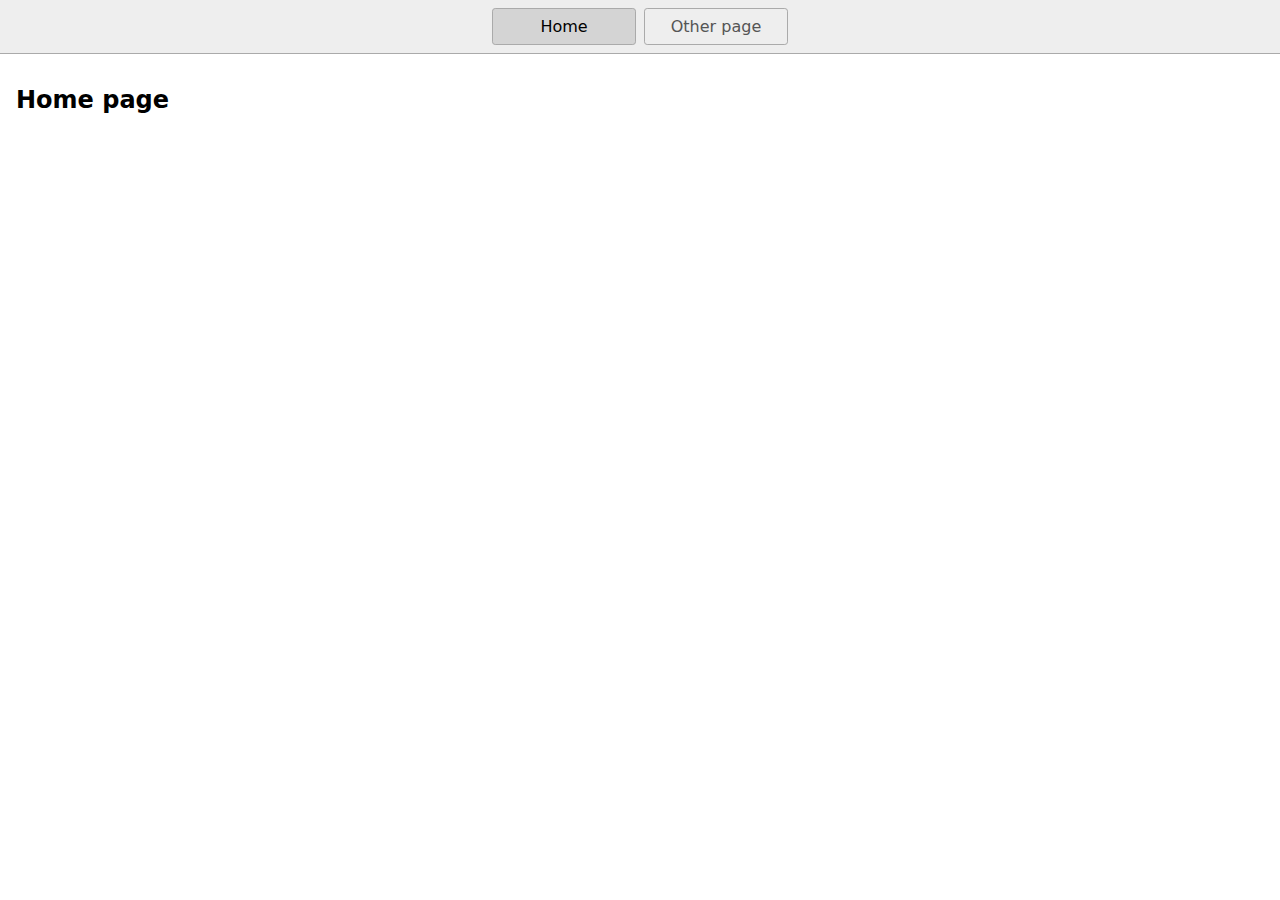
==== index.html @ 67f461c9 "Initial commit" ====
<!DOCTYPE html>
<html lang="en">
  <head>
    <title>Home</title>
    <meta charset="UTF-8" />
    <meta name="viewport" content="width=device-width" />
    <!--
      Need a visual blank slate?
      Remove all code in `styles.css`!
    -->
    <link rel="stylesheet" href="styles.css" />
    <script type="module" src="script.js"></script>
  </head>
  <body>
    <nav>
      <a href="/" aria-current="page">Home</a>
      <a href="/page2.html">Other page</a>
    </nav>
    <main>
      <h1>Home page</h1>
    </main>
  </body>
</html>
---- styles.css ----
* {
  box-sizing: border-box;
}

body {
  margin: 0;
  font-family: system-ui, sans-serif;
  color: black;
  background-color: white;
}

nav {
  display: flex;
  flex-wrap: wrap;
  align-items: center;
  justify-content: center;
  padding: 0.5rem;
  gap: 0.5rem;
  border-bottom: solid 1px #aaa;
  background-color: #eee;
}

nav a {
  display: inline-block;
  min-width: 9rem;
  padding: 0.5rem;
  border-radius: 0.2rem;
  border: solid 1px #aaa;
  text-align: center;
  text-decoration: none;
  color: #555;
}

nav a[aria-current='page'] {
  color: #000;
  background-color: #d4d4d4;
}

main {
  padding: 1rem;
}

h1 {
  font-weight: bold;
  font-size: 1.5rem;
}
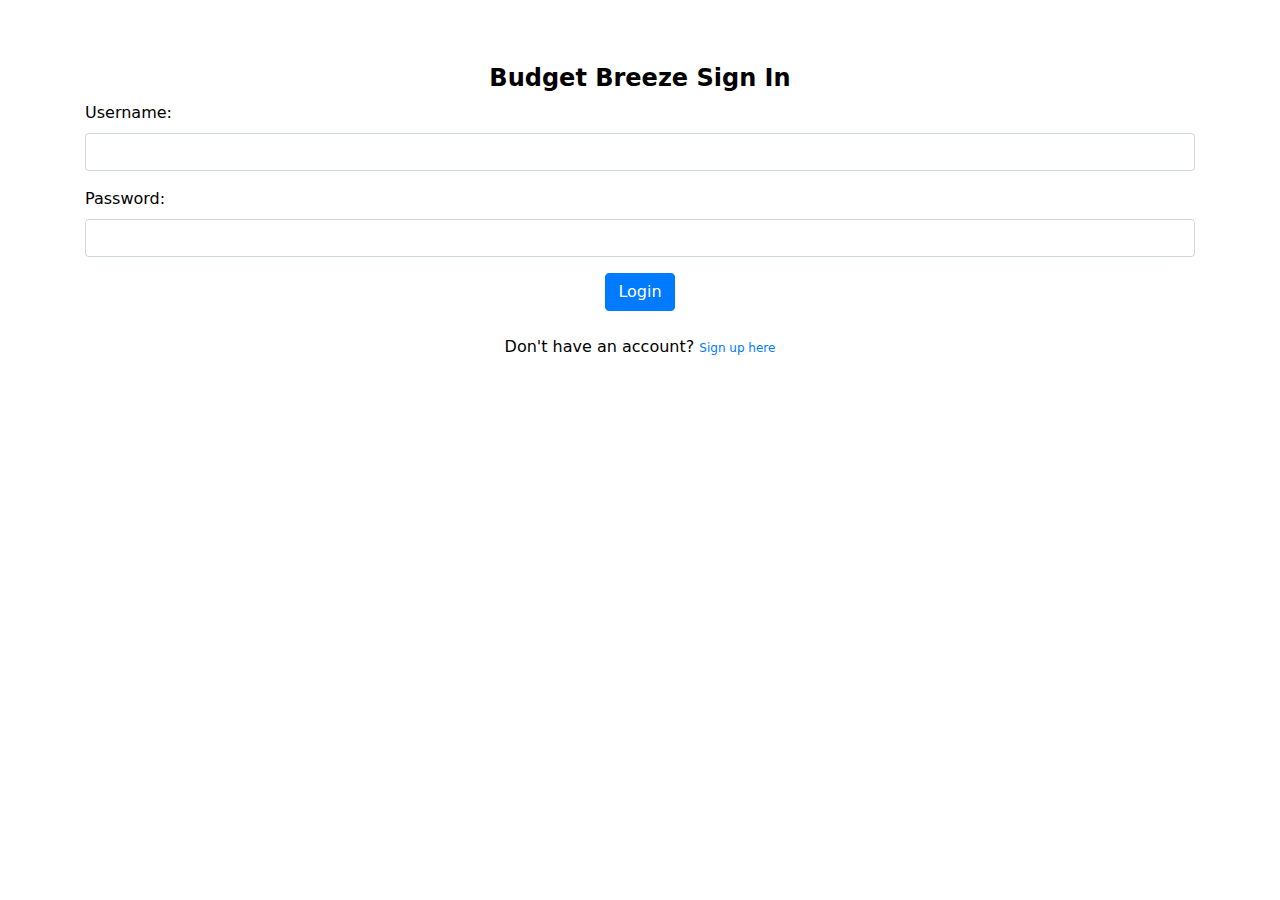
==== commit a855d1f9: "Added Login Page HTML & and Sign Up Page HTML" ====
--- a/index.html
+++ b/index.html
@@ -1,23 +1,38 @@
 <!DOCTYPE html>
 <html lang="en">
-  <head>
-    <title>Home</title>
+<head>
+    <title>Budget Breeze Sign in</title>
     <meta charset="UTF-8" />
-    <meta name="viewport" content="width=device-width" />
-    <!--
-      Need a visual blank slate?
-      Remove all code in `styles.css`!
-    -->
+    <meta name="viewport" content="width=device-width, initial-scale=1" />
+    <link rel="stylesheet" href="https://stackpath.bootstrapcdn.com/bootstrap/4.3.1/css/bootstrap.min.css" integrity="sha384-ggOyR0iXCbMQv3Xipma34MD+dH/1fQ784/j6cY/iJTQUOhcWr7x9JvoRxT2MZw1T" crossorigin="anonymous">
     <link rel="stylesheet" href="styles.css" />
+    <script src="https://code.jquery.com/jquery-3.3.1.slim.min.js" integrity="sha384-q8i/X+965DzO0rT7abK41JStQIAqVgRVzpbzo5smXKp4YfRvH+8abtTE1Pi6jizo" crossorigin="anonymous"></script>
+    <script src="https://cdn.jsdelivr.net/npm/@popperjs/core@2.11.6/dist/umd/popper.min.js" integrity="sha384-KJ3o2DKtIkvYIK3UENzmM7KCkRr/rE9/Qpg6aAZGJwFDMVNA/GpGFF93hXpG5KkN" crossorigin="anonymous"></script>
+    <script src="https://stackpath.bootstrapcdn.com/bootstrap/4.3.1/js/bootstrap.min.js" integrity="sha384-JZR6Spejh4U02d8jOt6vLEHfe/JQGiRRSQQxSfFWpi1MquVdAyjUar5+76PVCmYl" crossorigin="anonymous"></script>
     <script type="module" src="script.js"></script>
-  </head>
-  <body>
-    <nav>
-      <a href="/" aria-current="page">Home</a>
-      <a href="/page2.html">Other page</a>
-    </nav>
-    <main>
-      <h1>Home page</h1>
+</head>
+<body>
+    <main class="container">
+        <h1 class="mt-5 text-center">Budget Breeze Sign In</h1>
+        <form action="/dashboard" method="post">
+            <div class="form-group">
+                <label for="username">Username:</label>
+                <input type="text" class="form-control" id="username" name="username" required>
+            </div>
+
+            <div class="form-group">
+                <label for="password">Password:</label>
+                <input type="password" class="form-control" id="password" name="password" required>
+            </div>
+
+            <div class="text-center mt-3">
+                <button type="button" class="btn btn-primary" onclick="ValidateUserInfoFilled()">Login</button>
+            </div>
+        </form>
+        <br>
+        <p class="text-center "> Don't have an account?
+          <a href="signup.html" style="font-size: 12px;">Sign up here</a>
+        </p>
     </main>
-  </body>
+</body>
 </html>
--- a/styles.css
+++ b/styles.css
@@ -1,3 +1,23 @@
+/* 
+  --- APP COLORS ---
+
+  dark element color: #66c670 
+  light element color: #B0FFA9
+  login button color: #4098FF
+
+  --- PIE CHART COLORS ---
+
+  light-blue: #9FDDFF
+  light-green: #A5FF9D
+  light-purple: #C49FFF
+  light-red: #FF9D9D
+  light-orange: #FFC09D
+  light-yellow: #FFE49F
+
+*/
+
+
+
 * {
   box-sizing: border-box;
 }
